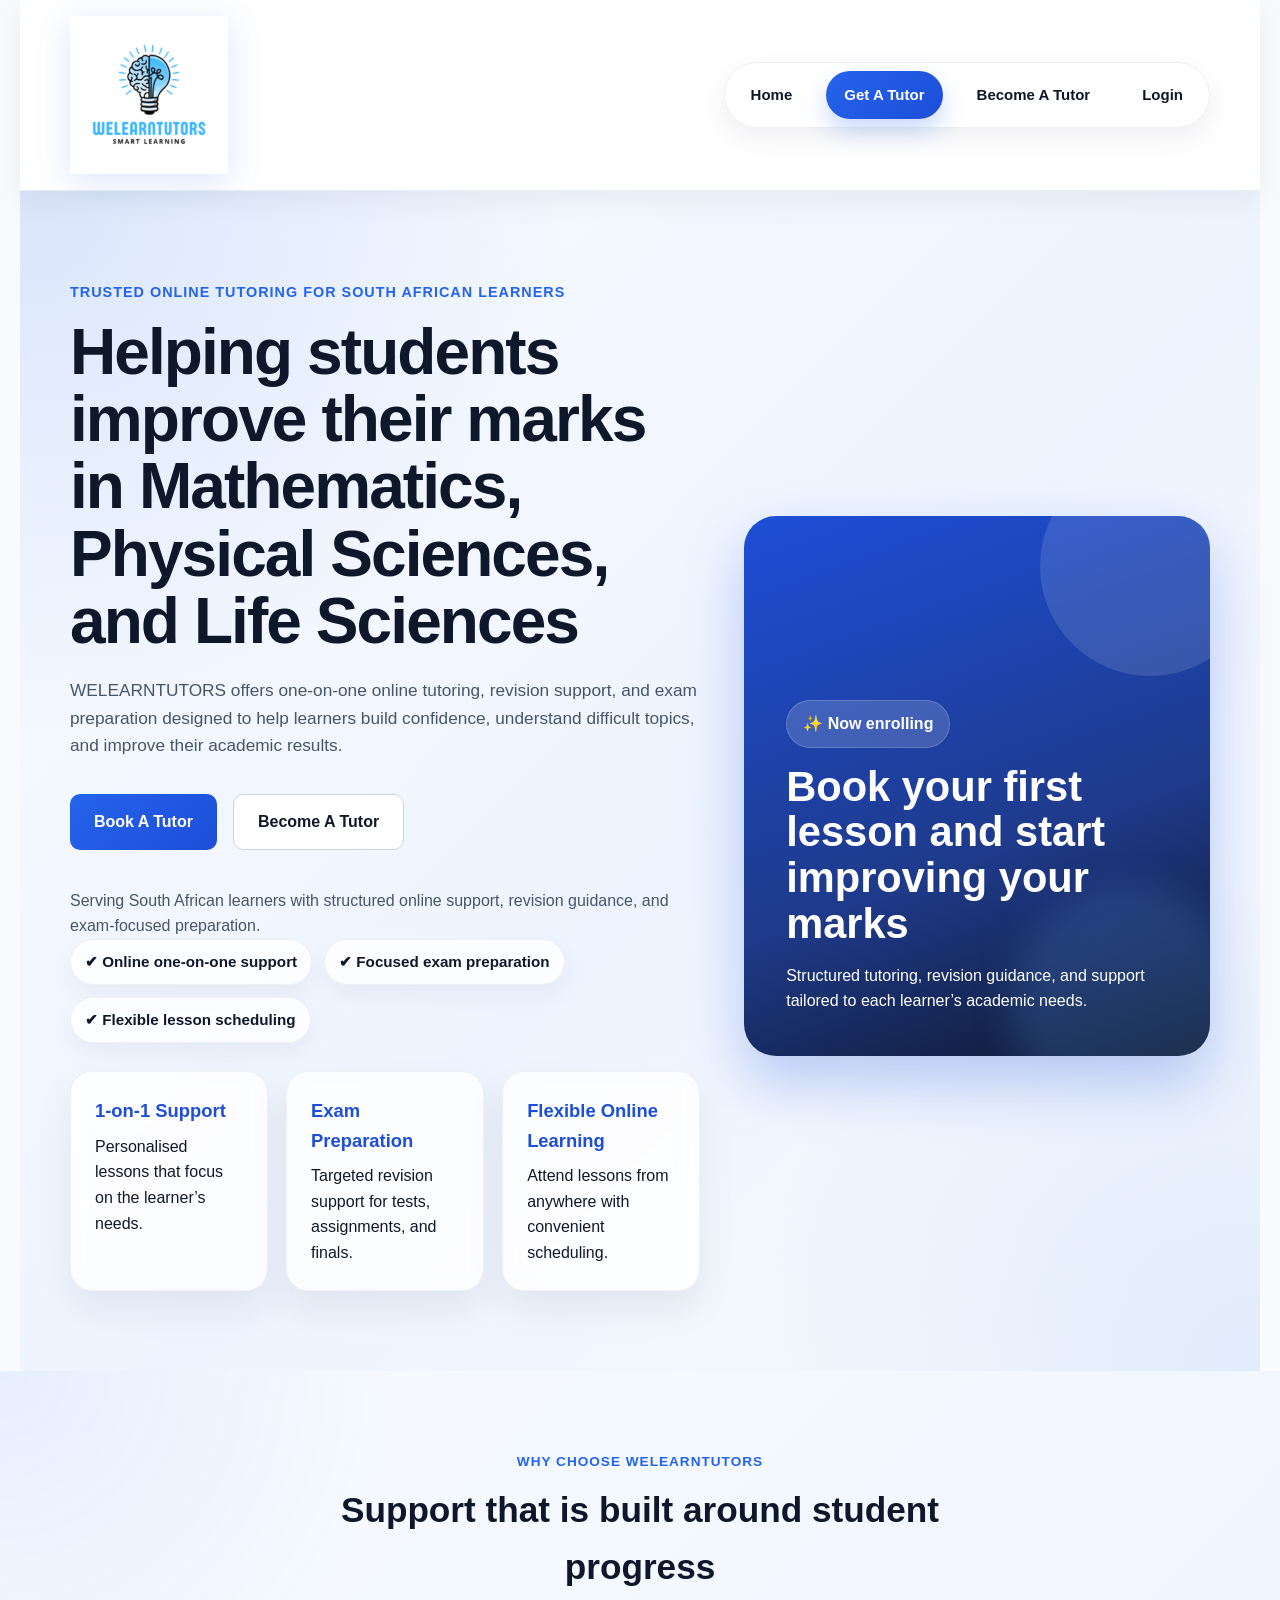
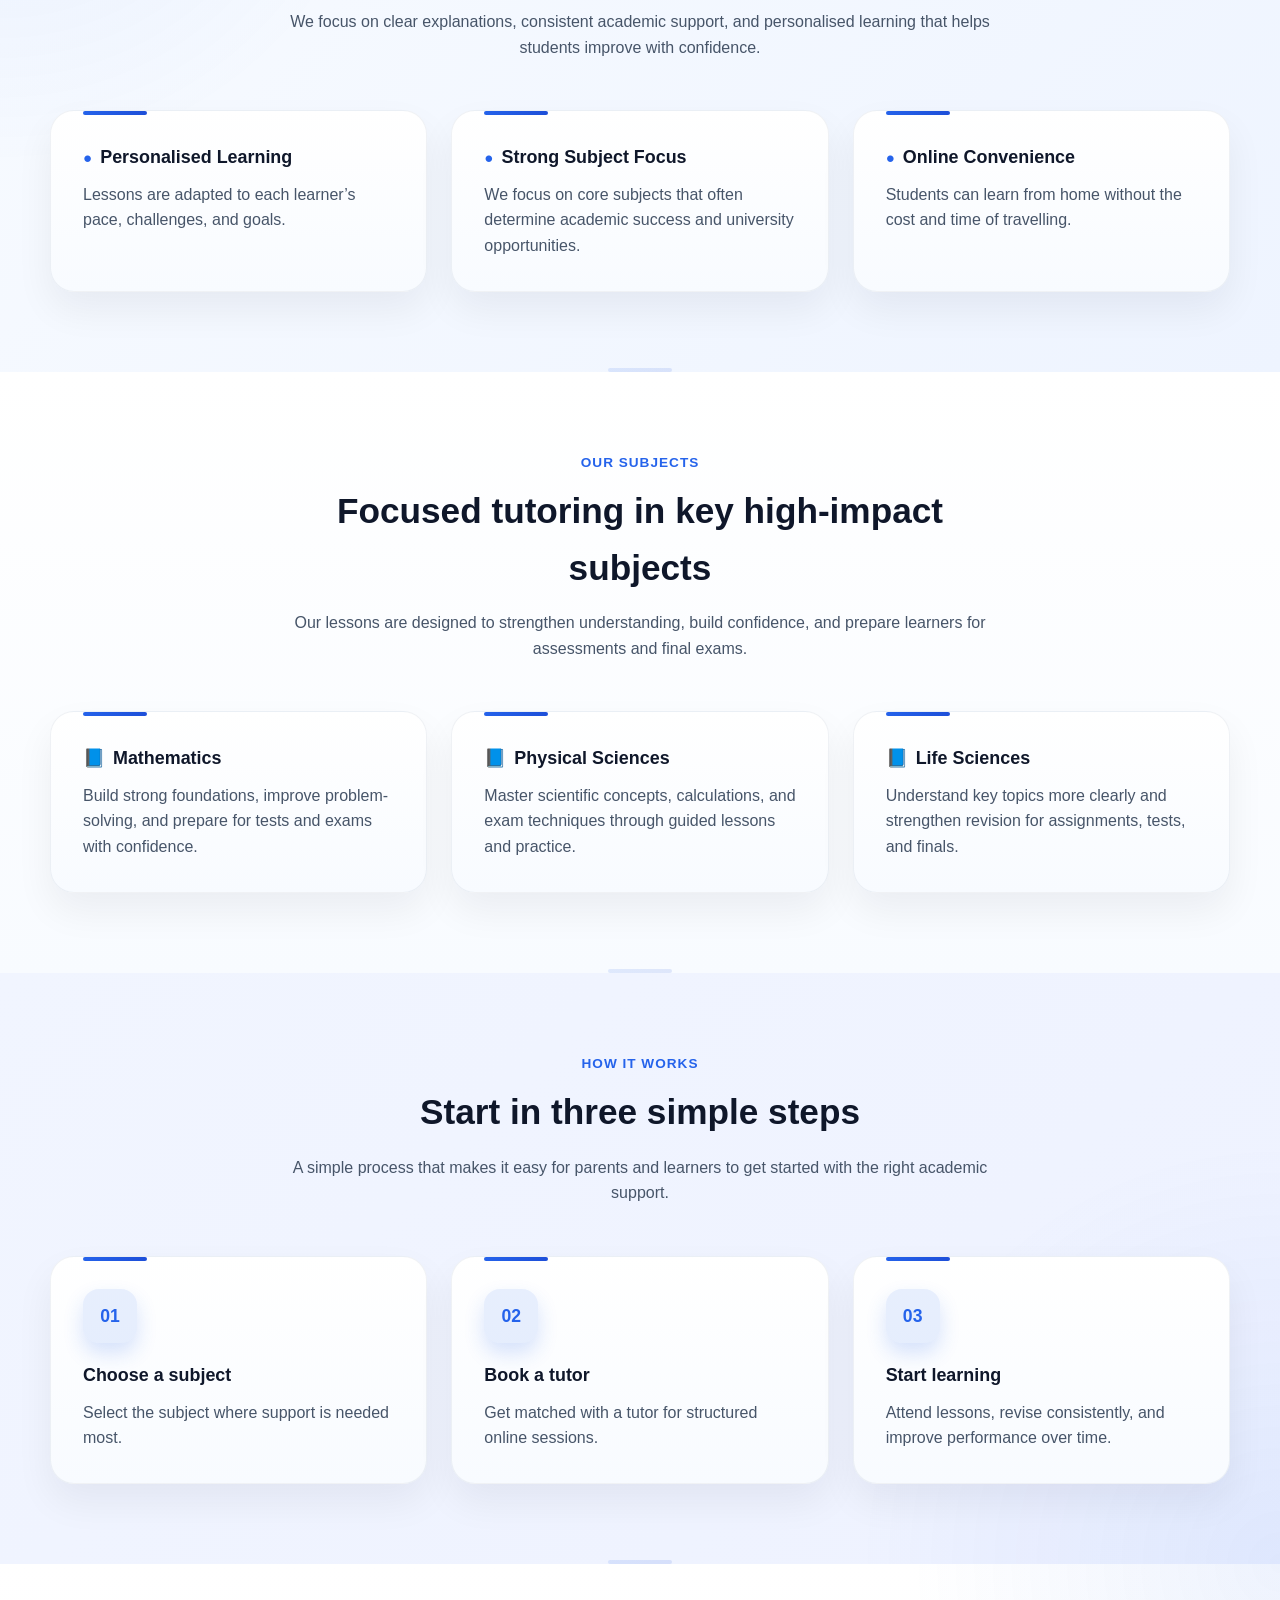
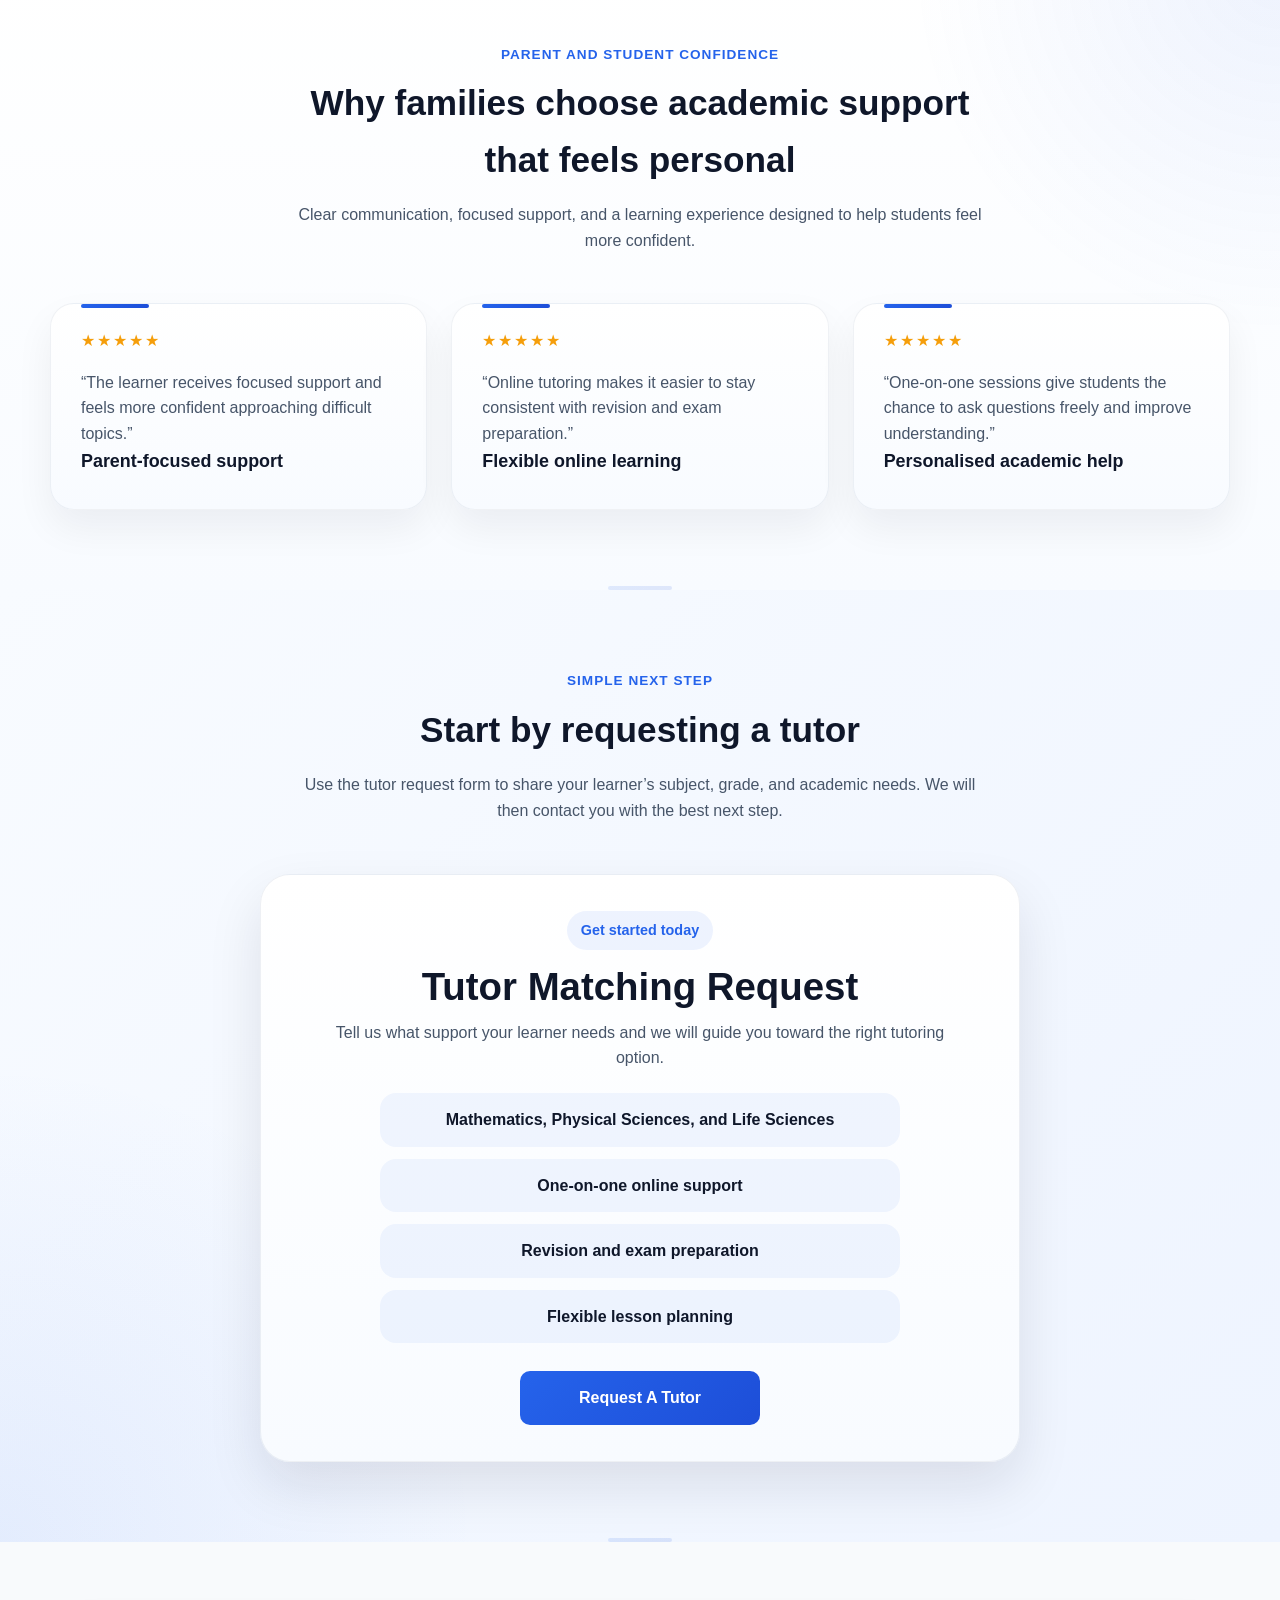
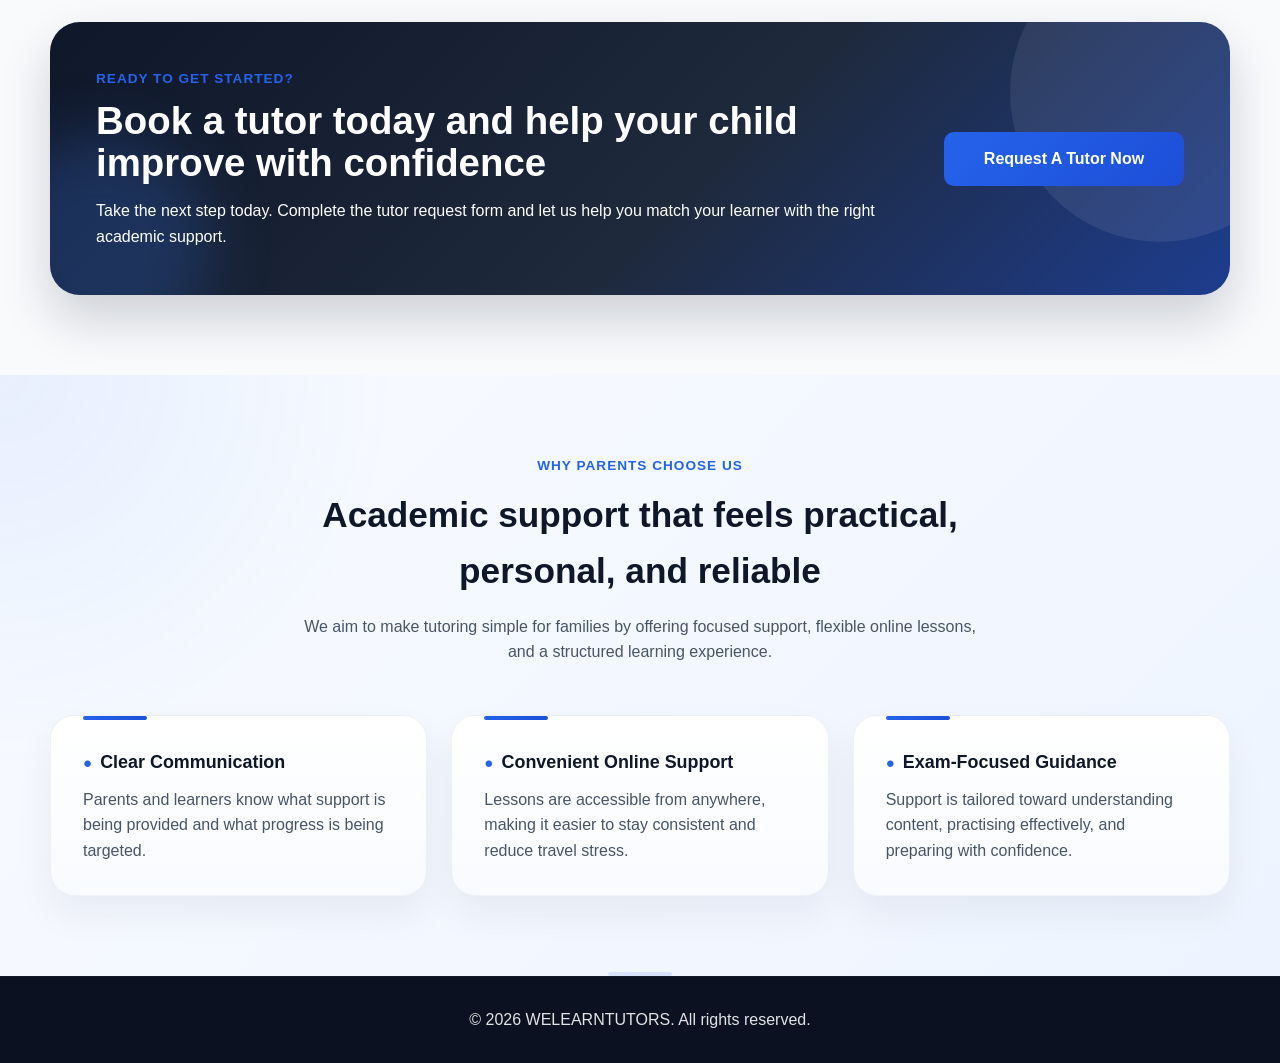
==== index.html @ d0ccff7e "Add files via upload" ====
<!DOCTYPE html>
<html lang="en">
<head>
    <meta charset="UTF-8">
    <meta name="viewport" content="width=device-width, initial-scale=1.0">
    <meta name="description" content="WELEARNTUTORS offers trusted online tutoring in Mathematics, Physical Sciences, and Life Sciences for South African learners.">
    <title>WELEARNTUTORS</title>
    <link rel="stylesheet" href="/css/main.css">
</head>
<body>

    <!--=================== Header Section ====================-->

    <header>
        <nav class="nav premium-nav" aria-label="Main navigation">
            <a href="index.html" class="logo">
                <img src="/images/Untitled design.png" alt="WELEARNTUTORS logo">
            </a>

            <button class="hamburger" id="hamburger" aria-label="Open menu">
                <span class="bar"></span>
                <span class="bar"></span>
                <span class="bar"></span>
            </button>

            <ul class="nav-items premium-menu" id="nav-items">
                <li class="nav-item">
                    <a href="index.html">Home</a>
                </li>
                <li class="nav-item">
                    <a href="get-tutor.html" class="navbar-button">Get A Tutor</a>
                </li>
                <li class="nav-item">
                    <a href="become-tutor.html">Become A Tutor</a>
                </li>
                <li class="nav-item">
                    <a href="login.html">Login</a>
                </li>
            </ul>
        </nav>
    </header>

    <main>
        <!--=================== Hero Section ====================-->
        <section class="hero">
            <div class="hero-content">
                <p class="hero-tag">Trusted online tutoring for South African learners</p>
                <h1>Helping students improve their marks in Mathematics, Physical Sciences, and Life Sciences</h1>
                <p class="hero-text">
                    WELEARNTUTORS offers one-on-one online tutoring, revision support, and exam preparation designed
                    to help learners build confidence, understand difficult topics, and improve their academic results.
                </p>

                <div class="hero-buttons">
                    <a href="get-tutor.html" class="btn btn-primary">Book A Tutor</a>
                    <a href="become-tutor.html" class="btn btn-secondary">Become A Tutor</a>
                </div>
                <p class="section-subtext">Serving South African learners with structured online support, revision guidance, and exam-focused preparation.</p>
                <div class="hero-trust-points">
                    <span>✔ Online one-on-one support</span>
                    <span>✔ Focused exam preparation</span>
                    <span>✔ Flexible lesson scheduling</span>
                </div>

                <div class="hero-stats">
                    <div class="stat-card">
                        <h3>1-on-1 Support</h3>
                        <p>Personalised lessons that focus on the learner’s needs.</p>
                    </div>
                    <div class="stat-card">
                        <h3>Exam Preparation</h3>
                        <p>Targeted revision support for tests, assignments, and finals.</p>
                    </div>
                    <div class="stat-card">
                        <h3>Flexible Online Learning</h3>
                        <p>Attend lessons from anywhere with convenient scheduling.</p>
                    </div>
                </div>
            </div>

            <div class="hero-image-card modern-glow-card">
                <div class="hero-image-content">
                    <p class="hero-image-label">✨ Now enrolling</p>
                    <h2>Book your first lesson and start improving your marks</h2>
                    <p>
                        Structured tutoring, revision guidance, and support tailored to each learner’s academic needs.
                    </p>
                </div>
            </div>
        </section>

        <!--=================== Why Choose Us ====================-->
        <section class="section why-us">
            <div class="section-heading">
                <p class="section-tag">Why choose WELEARNTUTORS</p>
                <h2>Support that is built around student progress</h2>
                <p class="section-subtext">We focus on clear explanations, consistent academic support, and personalised learning that helps students improve with confidence.</p>
            </div>

            <div class="feature-grid">
                <article class="feature-card">
                    <h3>Personalised Learning</h3>
                    <p>Lessons are adapted to each learner’s pace, challenges, and goals.</p>
                </article>
                <article class="feature-card">
                    <h3>Strong Subject Focus</h3>
                    <p>We focus on core subjects that often determine academic success and university opportunities.</p>
                </article>
                <article class="feature-card">
                    <h3>Online Convenience</h3>
                    <p>Students can learn from home without the cost and time of travelling.</p>
                </article>
            </div>
        </section>

        <!--=================== Subjects ====================-->
        <section class="section subjects">
            <div class="section-heading">
                <p class="section-tag">Our subjects</p>
                <h2>Focused tutoring in key high-impact subjects</h2>
                <p class="section-subtext">Our lessons are designed to strengthen understanding, build confidence, and prepare learners for assessments and final exams.</p>
            </div>

            <div class="subject-grid">
                <article class="subject-card">
                    <h3>Mathematics</h3>
                    <p>Build strong foundations, improve problem-solving, and prepare for tests and exams with confidence.</p>
                </article>
                <article class="subject-card">
                    <h3>Physical Sciences</h3>
                    <p>Master scientific concepts, calculations, and exam techniques through guided lessons and practice.</p>
                </article>
                <article class="subject-card">
                    <h3>Life Sciences</h3>
                    <p>Understand key topics more clearly and strengthen revision for assignments, tests, and finals.</p>
                </article>
            </div>
        </section>

        <!--=================== How It Works ====================-->
        <section class="section process">
            <div class="section-heading">
                <p class="section-tag">How it works</p>
                <h2>Start in three simple steps</h2>
                <p class="section-subtext">A simple process that makes it easy for parents and learners to get started with the right academic support.</p>
            </div>

            <div class="process-grid">
                <article class="process-card">
                    <span>01</span>
                    <h3>Choose a subject</h3>
                    <p>Select the subject where support is needed most.</p>
                </article>
                <article class="process-card">
                    <span>02</span>
                    <h3>Book a tutor</h3>
                    <p>Get matched with a tutor for structured online sessions.</p>
                </article>
                <article class="process-card">
                    <span>03</span>
                    <h3>Start learning</h3>
                    <p>Attend lessons, revise consistently, and improve performance over time.</p>
                </article>
            </div>
        </section>

        <!--=================== Testimonials Section ====================-->
        <section class="section testimonials">
            <div class="section-heading">
                <p class="section-tag">Parent and student confidence</p>
                <h2>Why families choose academic support that feels personal</h2>
                <p class="section-subtext">Clear communication, focused support, and a learning experience designed to help students feel more confident.</p>
            </div>

            <div class="testimonial-grid">
                <article class="testimonial-card">
                    <div class="testimonial-stars">★★★★★</div>
                    <p>“The learner receives focused support and feels more confident approaching difficult topics.”</p>
                    <h3>Parent-focused support</h3>
                </article>

                <article class="testimonial-card">
                    <div class="testimonial-stars">★★★★★</div>
                    <p>“Online tutoring makes it easier to stay consistent with revision and exam preparation.”</p>
                    <h3>Flexible online learning</h3>
                </article>

                <article class="testimonial-card">
                    <div class="testimonial-stars">★★★★★</div>
                    <p>“One-on-one sessions give students the chance to ask questions freely and improve understanding.”</p>
                    <h3>Personalised academic help</h3>
                </article>
            </div>
        </section>

        <!--=================== Pricing Section ====================-->
        <section class="section pricing">
            <div class="section-heading">
                <p class="section-tag">Simple next step</p>
                <h2>Start by requesting a tutor</h2>
                <p class="section-subtext">Use the tutor request form to share your learner’s subject, grade, and academic needs. We will then contact you with the best next step.</p>
            </div>

            <div class="pricing-card single-pricing-card">
                <p class="pricing-badge">Get started today</p>
                <h3>Tutor Matching Request</h3>
                <p class="pricing-copy">Tell us what support your learner needs and we will guide you toward the right tutoring option.</p>

                <ul class="pricing-features">
                    <li>Mathematics, Physical Sciences, and Life Sciences</li>
                    <li>One-on-one online support</li>
                    <li>Revision and exam preparation</li>
                    <li>Flexible lesson planning</li>
                </ul>

                <a href="get-tutor.html" class="btn btn-primary pricing-btn">Request A Tutor</a>
            </div>
        </section>

        <!--=================== CTA Section ====================-->
        <section class="section cta-section">
            <div class="cta-box">
                <div>
                    <p class="section-tag">Ready to get started?</p>
                    <h2>Book a tutor today and help your child improve with confidence</h2>
                    <p>
                        Take the next step today. Complete the tutor request form and let us help you match your learner with the right academic support.
                    </p>
                </div>
                <a href="get-tutor.html" class="btn btn-primary cta-main-btn">Request A Tutor Now</a>
            </div>
        </section>
        <section class="section why-us">
            <div class="section-heading">
                <p class="section-tag">Why parents choose us</p>
                <h2>Academic support that feels practical, personal, and reliable</h2>
                <p class="section-subtext">We aim to make tutoring simple for families by offering focused support, flexible online lessons, and a structured learning experience.</p>
            </div>

            <div class="feature-grid">
                <article class="feature-card">
                    <h3>Clear Communication</h3>
                    <p>Parents and learners know what support is being provided and what progress is being targeted.</p>
                </article>
                <article class="feature-card">
                    <h3>Convenient Online Support</h3>
                    <p>Lessons are accessible from anywhere, making it easier to stay consistent and reduce travel stress.</p>
                </article>
                <article class="feature-card">
                    <h3>Exam-Focused Guidance</h3>
                    <p>Support is tailored toward understanding content, practising effectively, and preparing with confidence.</p>
                </article>
            </div>
        </section>
    </main>

    <footer class="footer">
        <p>&copy; 2026 WELEARNTUTORS. All rights reserved.</p>
    </footer>

    <script src="/js/script.js"></script>
</body>
</html>
---- css/main.css ----
/* ================= RESET ================= */
* {
    margin: 0;
    padding: 0;
    box-sizing: border-box;
}

:root {
    --color-primary: #2563eb;
    --color-primary-dark: #1d4ed8;
    --color-primary-deep: #1e40af;
    --color-text: #0f172a;
    --color-text-muted: #475569;
    --color-surface: rgba(255, 255, 255, 0.82);
    --color-surface-solid: #ffffff;
    --color-border: rgba(148, 163, 184, 0.16);
    --color-shadow: rgba(15, 23, 42, 0.08);
    --color-footer: #0b1120;
    --radius-sm: 14px;
    --radius-md: 22px;
    --radius-lg: 24px;
    --radius-xl: 32px;
    --transition: all 0.3s ease;
    --container-width: 1240px;
}

html {
    scroll-behavior: smooth;
}

body {
    font-family: Arial, sans-serif;
    background-color: #f8fafc;
    color: #111827;
    line-height: 1.6;
    overflow-x: hidden;
}

img {
    max-width: 100%;
    display: block;
}

main {
    width: 100%;
}

a {
    text-decoration: none;
    color: inherit;
}

li {
    list-style: none;
}

/* ================= NAVBAR ================= */
.premium-nav {
    position: sticky;
    top: 0;
    z-index: 1000;
    background: rgba(255, 255, 255, 0.78);
    backdrop-filter: blur(16px);
    -webkit-backdrop-filter: blur(16px);
    border-bottom: 1px solid rgba(148, 163, 184, 0.18);
    box-shadow: 0 10px 30px rgba(15, 23, 42, 0.06);
}

.nav {
    position: relative;
    width: 100%;
    max-width: var(--container-width);
    min-height: 84px;
    margin: 0 auto;
    padding: 16px 50px;
    display: flex;
    align-items: center;
    justify-content: space-between;
    gap: 24px;
}

.logo img {
    width: 158px;
    height: auto;
    filter: drop-shadow(0 8px 16px rgba(37, 99, 235, 0.15));
}

.nav-items {
    display: flex;
    align-items: center;
    gap: 16px;
    padding: 8px;
    border-radius: 999px;
    background: rgba(255, 255, 255, 0.72);
    border: 1px solid var(--color-border);
    box-shadow: 0 10px 25px rgba(15, 23, 42, 0.06);
}

.nav-item {
    width: auto;
}

.nav-item a {
    position: relative;
    display: inline-flex;
    align-items: center;
    justify-content: center;
    padding: 12px 18px;
    border-radius: 999px;
    font-size: 15px;
    font-weight: 600;
    color: var(--color-text);
    transition: var(--transition);
}

.nav-item a:hover {
    color: var(--color-primary-dark);
    background: rgba(37, 99, 235, 0.08);
}

.nav-item a::after {
    content: "";
    position: absolute;
    left: 18px;
    right: 18px;
    bottom: 8px;
    height: 2px;
    transform: scaleX(0);
    transform-origin: center;
    background: linear-gradient(135deg, var(--color-primary), var(--color-primary-dark));
    transition: transform 0.3s ease;
}

.nav-item a:hover::after {
    transform: scaleX(1);
}

.navbar-button {
    display: inline-flex;
    align-items: center;
    justify-content: center;
    padding: 12px 22px;
    border-radius: 999px;
    background: linear-gradient(135deg, var(--color-primary), var(--color-primary-dark));
    color: #ffffff !important;
    font-weight: 700;
    box-shadow: 0 12px 24px rgba(37, 99, 235, 0.24);
    transition: var(--transition);
}

.navbar-button:hover {
    transform: translateY(-2px);
    background: linear-gradient(135deg, var(--color-primary-dark), var(--color-primary-deep));
    box-shadow: 0 16px 28px rgba(37, 99, 235, 0.28);
}

.hamburger {
    display: none;
    width: 40px;
    height: 40px;
    border: none;
    background: transparent;
    cursor: pointer;
    flex-direction: column;
    align-items: center;
    justify-content: center;
    gap: 6px;
}

.bar {
    display: block;
    width: 28px;
    height: 3px;
    margin: 2px 0;
    background-color: #111;
    border-radius: 4px;
    transition: var(--transition);
}

.hamburger.active .bar:nth-child(1) {
    transform: rotate(45deg) translate(5px, 5px);
}

.hamburger.active .bar:nth-child(2) {
    opacity: 0;
}

.hamburger.active .bar:nth-child(3) {
    transform: rotate(-45deg) translate(6px, -6px);
}

/* ================= GLOBAL SECTIONS ================= */
.section {
    position: relative;
    padding: 80px 50px;
}

.section::after {
    content: "";
    position: absolute;
    left: 50%;
    bottom: 0;
    transform: translateX(-50%);
    width: 64px;
    height: 4px;
    border-radius: 999px;
    background: linear-gradient(135deg, var(--color-primary), var(--color-primary-dark));
    opacity: 0.12;
}

.cta-section::after {
    display: none;
}

.why-us {
    background:
        radial-gradient(circle at top left, rgba(37, 99, 235, 0.08), transparent 28%),
        linear-gradient(135deg, #f8fbff, #eef4ff);
}

.subjects {
    background: linear-gradient(180deg, #ffffff, #f8fbff);
}

.process {
    background:
        radial-gradient(circle at bottom right, rgba(37, 99, 235, 0.08), transparent 30%),
        linear-gradient(135deg, #f1f5ff, #eef2ff);
}

.cta-section {
    background: transparent;
}

.section-heading {
    max-width: 700px;
    margin: 0 auto 50px;
    text-align: center;
}

.section-heading h2 {
    margin-top: 10px;
    font-size: 2.2rem;
    color: var(--color-text);
}

.section-tag,
.hero-tag {
    color: var(--color-primary);
    font-weight: 700;
    text-transform: uppercase;
    letter-spacing: 1px;
    font-size: 0.85rem;
}

.section-subtext {
    max-width: 760px;
    margin: 14px auto 0;
    color: var(--color-text-muted);
}

/* ================= BUTTONS ================= */
.btn {
    display: inline-flex;
    align-items: center;
    justify-content: center;
    padding: 14px 24px;
    border-radius: 10px;
    font-weight: 600;
    transition: var(--transition);
}

.btn-primary {
    background: linear-gradient(135deg, var(--color-primary), var(--color-primary-dark));
    color: #ffffff;
}

.btn-primary:hover {
    transform: translateY(-2px);
    box-shadow: 0 8px 20px rgba(37, 99, 235, 0.25);
}

.btn-secondary {
    border: 1px solid #cbd5e1;
    background-color: #ffffff;
    color: #111827;
}

.btn-secondary:hover {
    background-color: #eff6ff;
}

/* ================= HERO ================= */
.hero {
    max-width: var(--container-width);
    min-height: calc(100vh - 90px);
    margin: 0 auto;
    padding: 90px 50px 80px;
    display: grid;
    grid-template-columns: 1.15fr 0.85fr;
    align-items: center;
    gap: 44px;
    background:
        radial-gradient(circle at top left, rgba(37, 99, 235, 0.14), transparent 32%),
        radial-gradient(circle at bottom right, rgba(59, 130, 246, 0.12), transparent 30%),
        linear-gradient(135deg, #f8fbff, #eef4ff 55%, #f8fafc 100%);
}

.hero-tag {
    margin-bottom: 15px;
    font-size: 0.9rem;
}

.hero-content h1 {
    max-width: 760px;
    margin-bottom: 22px;
    font-size: clamp(2.8rem, 5vw, 4.5rem);
    line-height: 1.05;
    letter-spacing: -0.03em;
    color: var(--color-text);
}

.hero-text {
    max-width: 640px;
    margin-bottom: 34px;
    font-size: 1.08rem;
    color: var(--color-text-muted);
}

.hero-buttons {
    display: flex;
    flex-wrap: wrap;
    gap: 16px;
    margin-bottom: 38px;
}

.hero-trust-points {
    display: flex;
    flex-wrap: wrap;
    gap: 12px;
    margin: 0 0 28px;
}

.hero-trust-points span {
    display: inline-flex;
    align-items: center;
    gap: 8px;
    padding: 10px 14px;
    border-radius: 999px;
    background: rgba(255, 255, 255, 0.82);
    border: 1px solid rgba(148, 163, 184, 0.14);
    box-shadow: 0 10px 24px rgba(15, 23, 42, 0.05);
    color: var(--color-text);
    font-weight: 600;
    font-size: 0.95rem;
}

.hero-stats {
    display: grid;
    grid-template-columns: repeat(3, 1fr);
    gap: 18px;
    max-width: 760px;
}

.stat-card {
    padding: 24px;
    border-radius: var(--radius-md);
    background: var(--color-surface);
    border: 1px solid rgba(148, 163, 184, 0.14);
    box-shadow: 0 18px 38px rgba(15, 23, 42, 0.07);
    backdrop-filter: blur(10px);
    -webkit-backdrop-filter: blur(10px);
}

.stat-card h3 {
    margin-bottom: 8px;
    font-size: 1.15rem;
    color: var(--color-primary-dark);
}

.hero-image-card {
    position: relative;
    overflow: hidden;
    min-height: 540px;
    padding: 42px;
    display: flex;
    align-items: flex-end;
    border-radius: var(--radius-xl);
    background: linear-gradient(160deg, var(--color-primary-dark), #1e3a8a 60%, #0f172a 100%);
    box-shadow: 0 26px 60px rgba(29, 78, 216, 0.28);
}

.hero-image-card::before {
    content: "";
    position: absolute;
    top: -60px;
    right: -50px;
    width: 220px;
    height: 220px;
    border-radius: 50%;
    background: rgba(255, 255, 255, 0.12);
}

.modern-glow-card::after {
    content: "";
    position: absolute;
    inset: auto -40px -70px auto;
    width: 240px;
    height: 240px;
    border-radius: 50%;
    background: rgba(96, 165, 250, 0.18);
    filter: blur(18px);
}

.hero-image-content {
    position: relative;
    z-index: 1;
    color: #ffffff;
}

.hero-image-label {
    display: inline-flex;
    align-items: center;
    gap: 8px;
    margin-bottom: 16px;
    padding: 10px 16px;
    border-radius: 999px;
    background-color: rgba(255, 255, 255, 0.16);
    border: 1px solid rgba(255, 255, 255, 0.18);
    font-weight: 600;
    backdrop-filter: blur(8px);
    -webkit-backdrop-filter: blur(8px);
}

.hero-image-content h2 {
    max-width: 420px;
    margin-bottom: 16px;
    font-size: clamp(2rem, 4vw, 2.6rem);
    line-height: 1.1;
}

/* ================= CARD GRIDS ================= */
.feature-grid,
.subject-grid,
.process-grid,
.testimonial-grid {
    max-width: var(--container-width);
    margin: 0 auto;
    display: grid;
    gap: 24px;
}

.feature-grid,
.subject-grid,
.process-grid {
    grid-template-columns: repeat(3, 1fr);
}

.testimonial-grid {
    grid-template-columns: repeat(3, 1fr);
}

.feature-card,
.subject-card,
.process-card,
.testimonial-card,
.request-benefit-card,
.application-benefit-card,
.login-benefit-card,
.register-benefit-card {
    position: relative;
    overflow: hidden;
    padding: 24px 30px;
    border-radius: var(--radius-lg);
    background: linear-gradient(180deg, #ffffff, #f8fbff);
    border: 1px solid rgba(148, 163, 184, 0.14);
    box-shadow: 0 18px 38px rgba(15, 23, 42, 0.06);
}

.feature-card,
.subject-card,
.process-card {
    padding: 32px;
    transition: transform 0.3s ease, box-shadow 0.3s ease, border-color 0.3s ease;
    isolation: isolate;
}

.feature-card::before,
.subject-card::before,
.process-card::before {
    content: "";
    position: absolute;
    inset: 0;
    border-radius: inherit;
    background: linear-gradient(135deg, rgba(37, 99, 235, 0.08), transparent 55%);
    opacity: 0;
    transition: opacity 0.3s ease;
    z-index: -1;
}

.feature-card::after,
.subject-card::after,
.process-card::after,
.testimonial-card::before,
.request-benefit-card::before,
.application-benefit-card::before,
.login-benefit-card::before,
.register-benefit-card::before {
    content: "";
    position: absolute;
    top: 0;
    left: 24px;
    width: 58px;
    height: 4px;
    border-radius: 999px;
    background: linear-gradient(135deg, var(--color-primary), var(--color-primary-dark));
}

.feature-card::after,
.subject-card::after,
.process-card::after {
    left: 32px;
    width: 64px;
}

.feature-card:hover,
.subject-card:hover,
.process-card:hover {
    transform: translateY(-8px);
    border-color: rgba(37, 99, 235, 0.18);
    box-shadow: 0 24px 46px rgba(15, 23, 42, 0.1);
}

.feature-card:hover::before,
.subject-card:hover::before,
.process-card:hover::before {
    opacity: 1;
}

.feature-card h3,
.subject-card h3,
.process-card h3,
.testimonial-card h3,
.request-benefit-card h3,
.application-benefit-card h3,
.login-benefit-card h3,
.register-benefit-card h3 {
    margin-bottom: 10px;
    color: var(--color-text);
    font-size: 1.12rem;
}

.feature-card h3::before {
    content: "●";
    color: var(--color-primary);
    margin-right: 8px;
    font-size: 0.95rem;
}

.subject-card h3::before {
    content: "📘";
    margin-right: 8px;
}

.process-card span {
    display: inline-flex;
    align-items: center;
    justify-content: center;
    width: 54px;
    height: 54px;
    margin-bottom: 18px;
    border-radius: 16px;
    background: rgba(37, 99, 235, 0.1);
    color: var(--color-primary);
    font-size: 1.1rem;
    font-weight: 800;
    box-shadow: 0 10px 20px rgba(37, 99, 235, 0.18);
}

.feature-card p,
.subject-card p,
.process-card p,
.testimonial-card p,
.request-benefit-card p,
.application-benefit-card p,
.login-benefit-card p,
.register-benefit-card p {
    color: var(--color-text-muted);
}

/* ================= CTA ================= */
.cta-box {
    position: relative;
    overflow: hidden;
    max-width: var(--container-width);
    margin: 0 auto;
    padding: 46px;
    display: flex;
    justify-content: space-between;
    align-items: center;
    gap: 24px;
    border-radius: 30px;
    background: linear-gradient(135deg, #0f172a, #1e293b 55%, #1d4ed8 140%);
    color: #ffffff;
    box-shadow: 0 24px 50px rgba(15, 23, 42, 0.18);
    isolation: isolate;
}

.cta-box::before {
    content: "";
    position: absolute;
    width: 300px;
    height: 300px;
    top: -80px;
    right: -80px;
    border-radius: 50%;
    background: rgba(255, 255, 255, 0.08);
    z-index: -1;
}

.cta-box::after {
    content: "";
    position: absolute;
    width: 220px;
    height: 220px;
    bottom: -60px;
    left: -60px;
    border-radius: 50%;
    background: rgba(59, 130, 246, 0.22);
    filter: blur(30px);
    z-index: -1;
}

.cta-box h2 {
    margin: 10px 0 14px;
    font-size: clamp(1.9rem, 3vw, 2.6rem);
    line-height: 1.1;
}

/* ================= FOOTER ================= */
.footer {
    padding: 30px 20px;
    text-align: center;
    background: var(--color-footer);
    color: rgba(255, 255, 255, 0.88);
    border-top: 1px solid rgba(255, 255, 255, 0.04);
}

/* ================= PAGE HERO ================= */
.page-hero {
    max-width: var(--container-width);
    margin: 0 auto;
    padding: 90px 50px 40px;
}

.tutor-page-hero,
.become-tutor-page-hero,
.login-page-hero,
.register-page-hero {
    background:
        radial-gradient(circle at top left, rgba(37, 99, 235, 0.14), transparent 28%),
        linear-gradient(135deg, #f8fbff, #eef4ff 55%, #f8fafc 100%);
}

.page-hero-content {
    max-width: 760px;
}

.page-hero-content h1 {
    margin-bottom: 18px;
    font-size: clamp(2.5rem, 5vw, 4rem);
    line-height: 1.05;
    color: var(--color-text);
}

.page-hero-content p:last-child {
    font-size: 1.06rem;
    color: var(--color-text-muted);
}

/* ================= TWO-COLUMN PAGE SECTIONS ================= */
.tutor-request-section,
.tutor-application-section,
.login-section,
.register-section {
    background:
        radial-gradient(circle at bottom right, rgba(37, 99, 235, 0.08), transparent 30%),
        linear-gradient(180deg, #ffffff, #f8fbff);
}

.tutor-request-wrapper,
.tutor-application-wrapper,
.login-wrapper,
.register-wrapper {
    max-width: var(--container-width);
    margin: 0 auto;
    display: grid;
    grid-template-columns: 0.95fr 1.05fr;
    gap: 32px;
    align-items: start;
}

.tutor-request-info h2,
.tutor-form-card h2,
.tutor-application-info h2,
.tutor-application-form-card h2,
.login-info-card h2,
.login-form-card h2,
.register-info-card h2,
.register-form-card h2 {
    margin: 10px 0 16px;
    font-size: clamp(1.9rem, 3vw, 2.6rem);
    line-height: 1.1;
    color: var(--color-text);
}

.tutor-request-info > p:last-of-type,
.tutor-application-info > p:last-of-type,
.login-info-card > p:last-of-type,
.register-info-card > p:last-of-type {
    max-width: 560px;
    margin-bottom: 24px;
    color: var(--color-text-muted);
}

.request-benefits,
.application-benefits,
.login-benefits,
.register-benefits {
    display: grid;
    gap: 18px;
}

/* ================= FORM CARDS ================= */
.tutor-form-card,
.tutor-application-form-card,
.login-form-card,
.register-form-card,
.pricing-card {
    position: relative;
    overflow: hidden;
    border: 1px solid rgba(148, 163, 184, 0.16);
    box-shadow: 0 24px 54px rgba(15, 23, 42, 0.1);
    backdrop-filter: blur(12px);
    -webkit-backdrop-filter: blur(12px);
}

.tutor-form-card,
.tutor-application-form-card,
.login-form-card,
.register-form-card {
    padding: 34px;
    border-radius: 30px;
    background: rgba(255, 255, 255, 0.92);
}

.tutor-form-card::before,
.tutor-application-form-card::before,
.login-form-card::before,
.register-form-card::before {
    content: "";
    position: absolute;
    width: 220px;
    height: 220px;
    top: -90px;
    right: -80px;
    border-radius: 50%;
    background: rgba(37, 99, 235, 0.08);
}

.tutor-request-form,
.tutor-application-form,
.login-form,
.register-form {
    position: relative;
    z-index: 1;
}

.form-label {
    display: inline-flex;
    align-items: center;
    gap: 8px;
    padding: 8px 14px;
    border-radius: 999px;
    background: rgba(37, 99, 235, 0.08);
    color: var(--color-primary);
    font-weight: 700;
    font-size: 0.88rem;
}

.form-grid {
    display: grid;
    grid-template-columns: repeat(2, 1fr);
    gap: 18px;
}

.form-group {
    display: flex;
    flex-direction: column;
    gap: 8px;
    margin-bottom: 18px;
}

.form-group label {
    font-weight: 600;
    color: var(--color-text);
}

.form-group input,
.form-group select,
.form-group textarea {
    width: 100%;
    padding: 14px 16px;
    border: 1px solid rgba(148, 163, 184, 0.22);
    border-radius: 16px;
    background: #ffffff;
    color: var(--color-text);
    font: inherit;
    outline: none;
    transition: border-color 0.3s ease, box-shadow 0.3s ease;
}

.form-group input:focus,
.form-group select:focus,
.form-group textarea:focus {
    border-color: rgba(37, 99, 235, 0.45);
    box-shadow: 0 0 0 4px rgba(37, 99, 235, 0.08);
}

.form-group textarea {
    resize: vertical;
    min-height: 140px;
}

.full-width {
    grid-column: 1 / -1;
}

.submit-btn {
    width: 100%;
    margin-top: 8px;
    padding: 16px 22px;
    border: none;
    cursor: pointer;
}

.form-note,
.login-form .form-note,
.upload-note {
    margin-top: 14px;
    font-size: 0.92rem;
    color: var(--color-text-muted);
}

.file-upload-group input[type="file"] {
    padding: 14px 16px;
    border: 1px dashed rgba(37, 99, 235, 0.32);
    background: rgba(37, 99, 235, 0.03);
    border-radius: 16px;
}

.file-upload-group input[type="url"] {
    width: 100%;
}

/* ================= LOGIN PAGE ================= */
.login-form-options {
    display: flex;
    justify-content: space-between;
    align-items: center;
    gap: 16px;
    margin-bottom: 20px;
}

.remember-me {
    display: inline-flex;
    align-items: center;
    gap: 8px;
    color: var(--color-text-muted);
    font-size: 0.95rem;
}

.forgot-password {
    color: var(--color-primary);
    font-weight: 600;
    font-size: 0.95rem;
}

.forgot-password:hover,
.register-login-link:hover {
    color: var(--color-primary-dark);
}

.login-status {
    display: none;
    margin-bottom: 18px;
    padding: 12px 14px;
    border-radius: 14px;
    font-size: 0.95rem;
    font-weight: 600;
}

.login-status.success {
    display: block;
    background: rgba(34, 197, 94, 0.12);
    color: #166534;
    border: 1px solid rgba(34, 197, 94, 0.18);
}

.login-status.error {
    display: block;
    background: rgba(239, 68, 68, 0.12);
    color: #991b1b;
    border: 1px solid rgba(239, 68, 68, 0.18);
}

/* ================= REGISTER PAGE ================= */
.register-login-link {
    color: var(--color-primary);
    font-weight: 600;
}

/* ================= TESTIMONIALS & PRICING ================= */
.testimonials {
    background:
        radial-gradient(circle at top right, rgba(37, 99, 235, 0.08), transparent 26%),
        linear-gradient(180deg, #ffffff, #f8fbff);
}

.pricing {
    background:
        radial-gradient(circle at bottom left, rgba(37, 99, 235, 0.08), transparent 30%),
        linear-gradient(135deg, #f8fbff, #eef4ff);
}

.testimonial-card::before {
    left: 30px;
    width: 68px;
}

.testimonial-stars {
    color: #f59e0b;
    letter-spacing: 2px;
    margin-bottom: 16px;
    font-size: 1rem;
}

.pricing-card {
    max-width: 760px;
    margin: 0 auto;
    padding: 36px;
    border-radius: 30px;
    background: linear-gradient(180deg, #ffffff, #f8fbff);
    text-align: center;
}

.pricing-badge {
    display: inline-flex;
    align-items: center;
    justify-content: center;
    padding: 8px 14px;
    margin-bottom: 16px;
    border-radius: 999px;
    background: rgba(37, 99, 235, 0.08);
    color: var(--color-primary);
    font-weight: 700;
    font-size: 0.9rem;
}

.pricing-card h3 {
    margin-bottom: 12px;
    font-size: clamp(1.8rem, 3vw, 2.4rem);
    line-height: 1.1;
    color: var(--color-text);
}

.pricing-copy {
    max-width: 620px;
    margin: 0 auto 22px;
    color: var(--color-text-muted);
}

.pricing-features {
    display: grid;
    gap: 12px;
    max-width: 520px;
    margin: 0 auto 28px;
    padding: 0;
}

.pricing-features li {
    padding: 14px 16px;
    border-radius: 16px;
    background: rgba(37, 99, 235, 0.06);
    color: var(--color-text);
    font-weight: 600;
}

.pricing-btn,
.cta-main-btn {
    min-width: 240px;
}

/* ================= RESPONSIVE ================= */
@media (max-width: 992px) {
    .hero,
    .tutor-request-wrapper,
    .tutor-application-wrapper,
    .login-wrapper,
    .register-wrapper {
        grid-template-columns: 1fr;
    }

    .hero-content h1 {
        font-size: 3rem;
    }

    .hero-stats,
    .feature-grid,
    .subject-grid,
    .process-grid {
        grid-template-columns: 1fr 1fr;
    }

    .testimonial-grid {
        grid-template-columns: 1fr;
    }

    .hero-image-card {
        min-height: 420px;
    }
}

@media (max-width: 768px) {
    .nav,
    .section,
    .hero,
    .page-hero,
    .tutor-request-section {
        padding-left: 20px;
        padding-right: 20px;
    }

    .nav {
        min-height: 80px;
    }

    .logo img {
        width: 120px;
    }

    .hamburger {
        display: flex;
    }

    .nav-items {
        position: absolute;
        top: 84px;
        left: 20px;
        right: 20px;
        width: auto;
        display: none;
        flex-direction: column;
        align-items: stretch;
        gap: 10px;
        padding: 16px;
        border-radius: 24px;
        background: rgba(255, 255, 255, 0.96);
        border: 1px solid var(--color-border);
        box-shadow: 0 24px 50px rgba(15, 23, 42, 0.12);
        animation: slideDown 0.3s ease;
    }

    .nav-items.active {
        display: flex;
    }

    .nav-item {
        width: 100%;
    }

    .nav-item a {
        display: block;
        width: 100%;
        padding: 14px 16px;
        border-radius: var(--radius-sm);
        font-size: 15px;
    }

    .nav-item a::after {
        display: none;
    }

    .navbar-button {
        width: 100%;
        text-align: center;
        border-radius: var(--radius-sm);
    }

    .hero {
        gap: 28px;
        padding-top: 50px;
        padding-bottom: 50px;
    }

    .hero-content h1 {
        font-size: 2rem;
    }

    .hero-stats,
    .feature-grid,
    .subject-grid,
    .process-grid,
    .form-grid {
        grid-template-columns: 1fr;
    }

    .page-hero {
        padding-top: 56px;
        padding-bottom: 28px;
    }

    .cta-box {
        flex-direction: column;
        align-items: flex-start;
    }

    .hero-image-card {
        min-height: 320px;
    }

    .section-heading h2,
    .hero-image-content h2 {
        font-size: 1.6rem;
    }

    .stat-card,
    .feature-card,
    .subject-card,
    .process-card,
    .testimonial-card,
    .cta-box,
    .tutor-form-card,
    .tutor-application-form-card,
    .login-form-card,
    .register-form-card,
    .pricing-card {
        border-radius: var(--radius-md);
    }

    .feature-card::after,
    .subject-card::after,
    .process-card::after,
    .testimonial-card::before {
        left: 24px;
    }

    .tutor-form-card,
    .tutor-application-form-card,
    .login-form-card,
    .register-form-card {
        padding: 24px;
    }

    .login-form-options {
        flex-direction: column;
        align-items: flex-start;
    }

    .hero-trust-points {
        flex-direction: column;
        align-items: stretch;
    }

    .pricing-card,
    .pricing-btn,
    .cta-main-btn {
        width: 100%;
    }
}

@media (max-width: 480px) {
    .hero-buttons {
        flex-direction: column;
        align-items: stretch;
    }

    .btn,
    .btn-primary,
    .btn-secondary {
        width: 100%;
        text-align: center;
    }

    .hero-content h1,
    .page-hero-content h1,
    .tutor-request-info h2,
    .tutor-form-card h2,
    .tutor-application-info h2,
    .tutor-application-form-card h2 {
        font-size: 2rem;
    }

    .hero-image-card {
        padding: 28px;
    }

    .cta-box,
    .testimonial-card,
    .pricing-card {
        padding-left: 24px;
        padding-right: 24px;
    }

    .submit-btn {
        width: 100%;
    }
}

/* ================= ANIMATIONS ================= */
@keyframes slideDown {
    from {
        opacity: 0;
        transform: translateY(-10px);
    }
    to {
        opacity: 1;
        transform: translateY(0);
    }
}
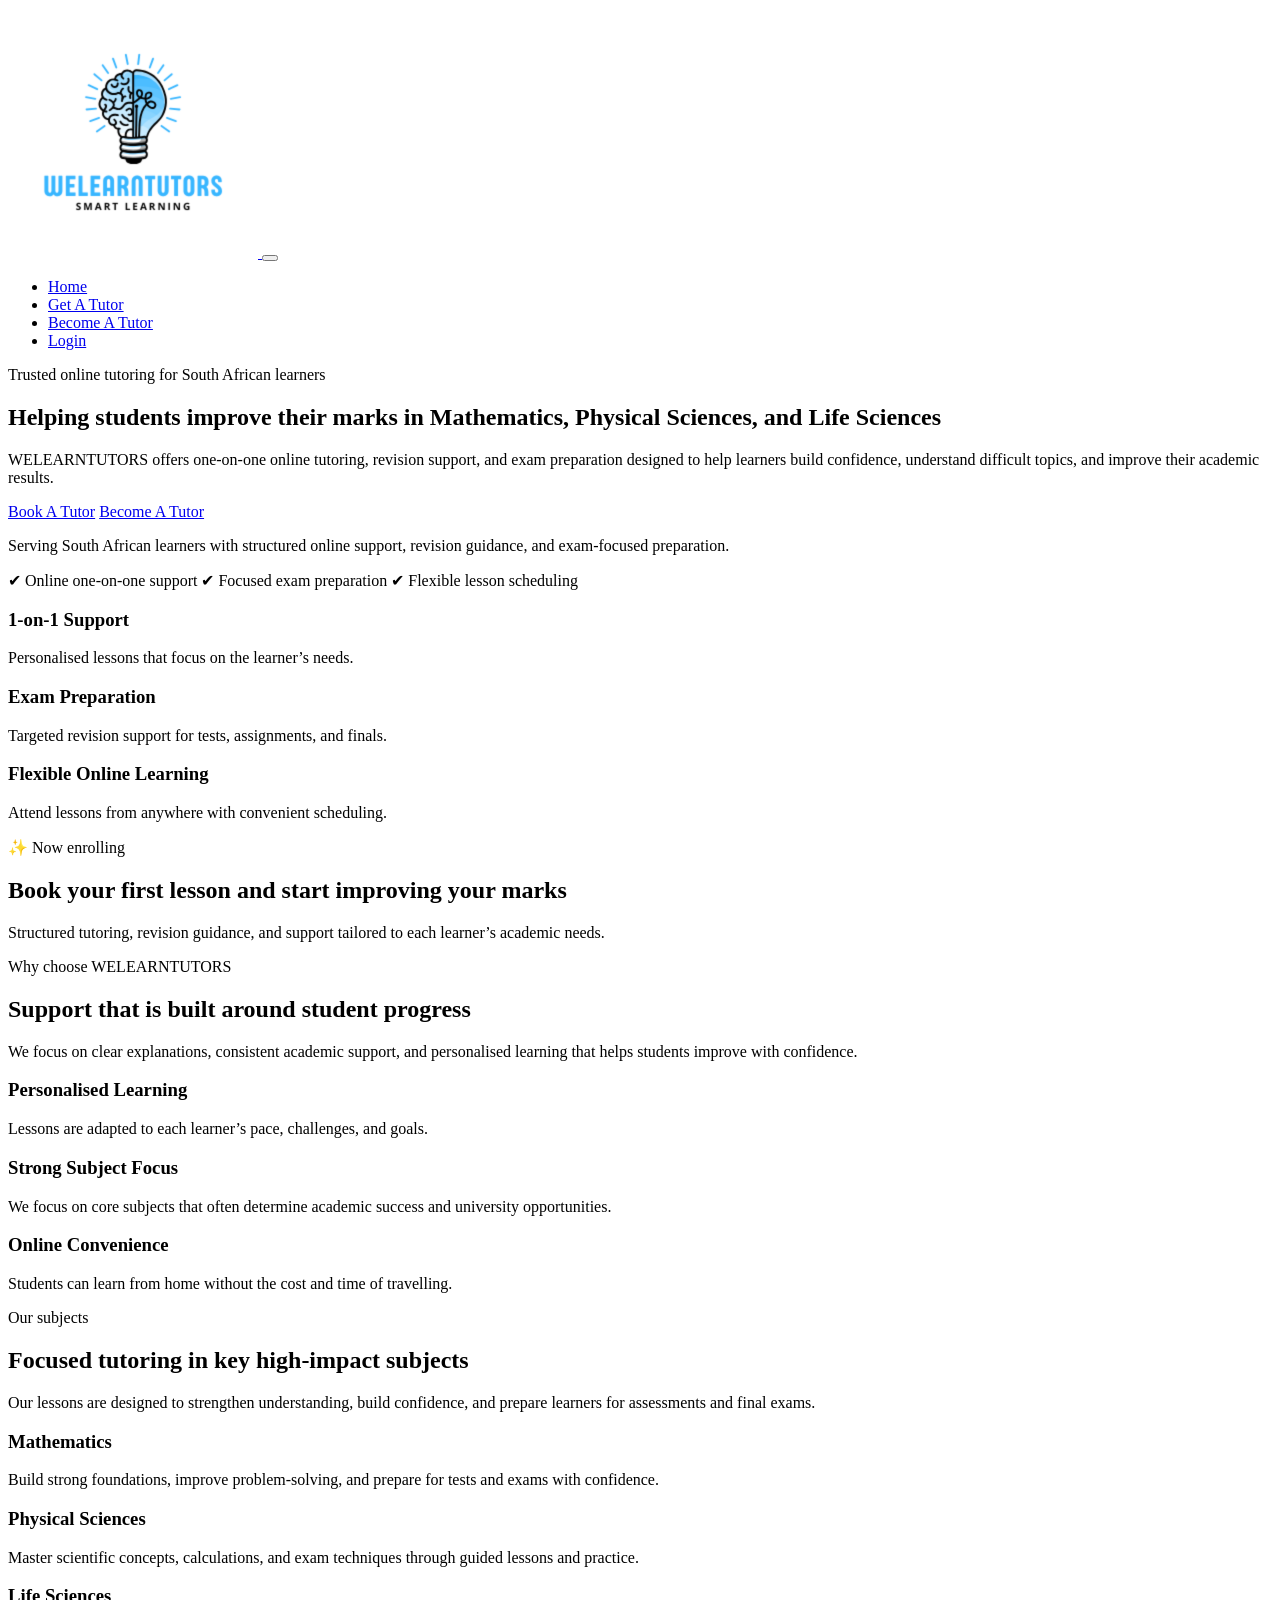
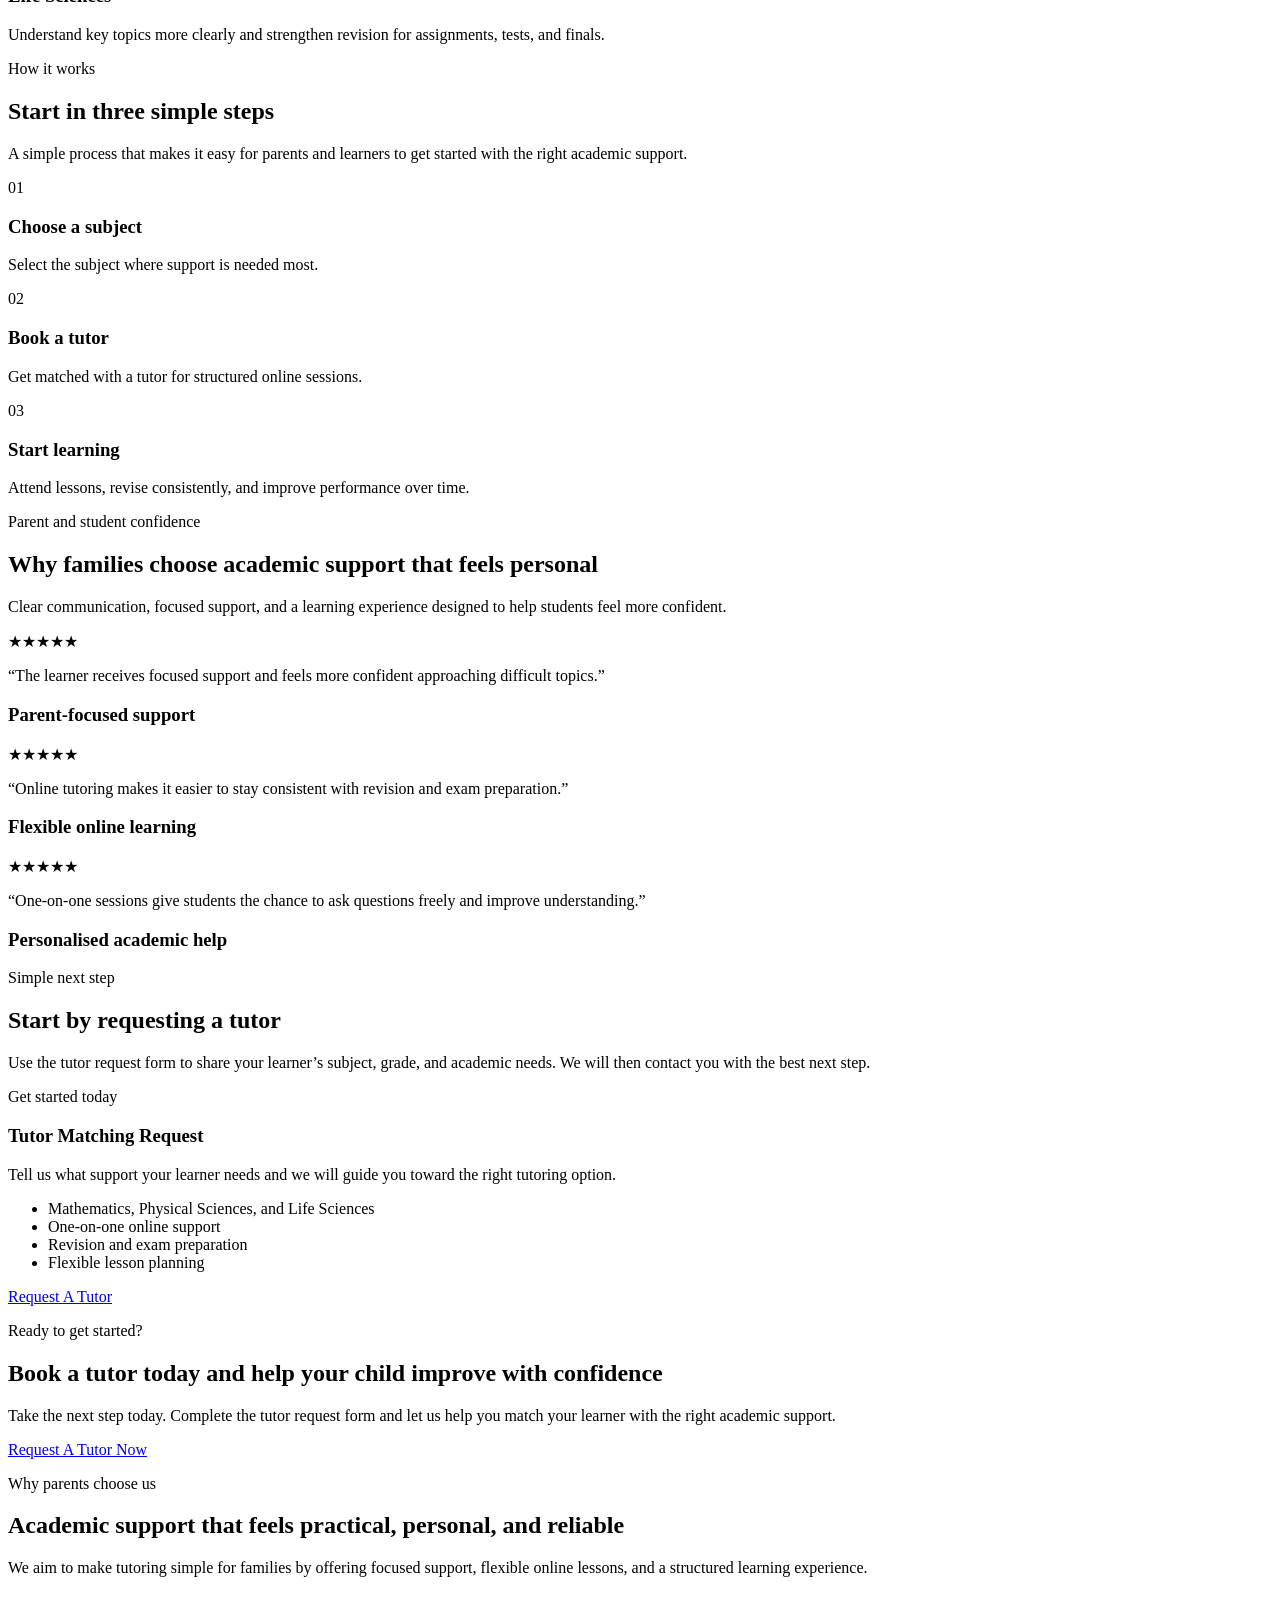
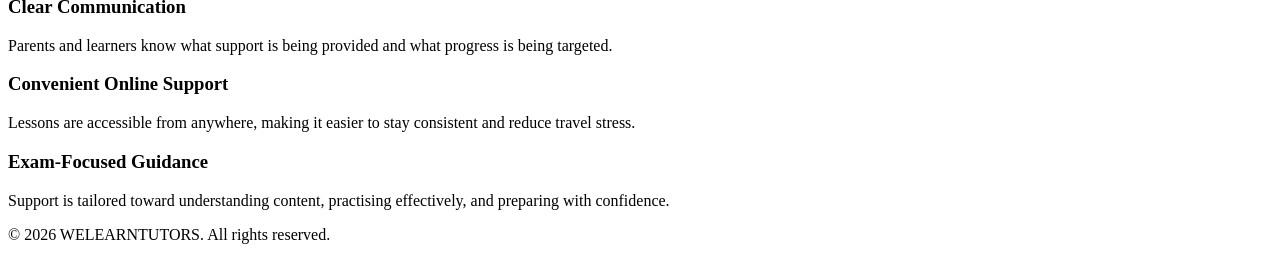
==== commit 65f8badb: "Update index.html" ====
--- a/index.html
+++ b/index.html
@@ -5,7 +5,7 @@
     <meta name="viewport" content="width=device-width, initial-scale=1.0">
     <meta name="description" content="WELEARNTUTORS offers trusted online tutoring in Mathematics, Physical Sciences, and Life Sciences for South African learners.">
     <title>WELEARNTUTORS</title>
-    <link rel="stylesheet" href="/css/main.css">
+    <link rel="stylesheet" href="/welearntutors/css/main.css">
 </head>
 <body>
 
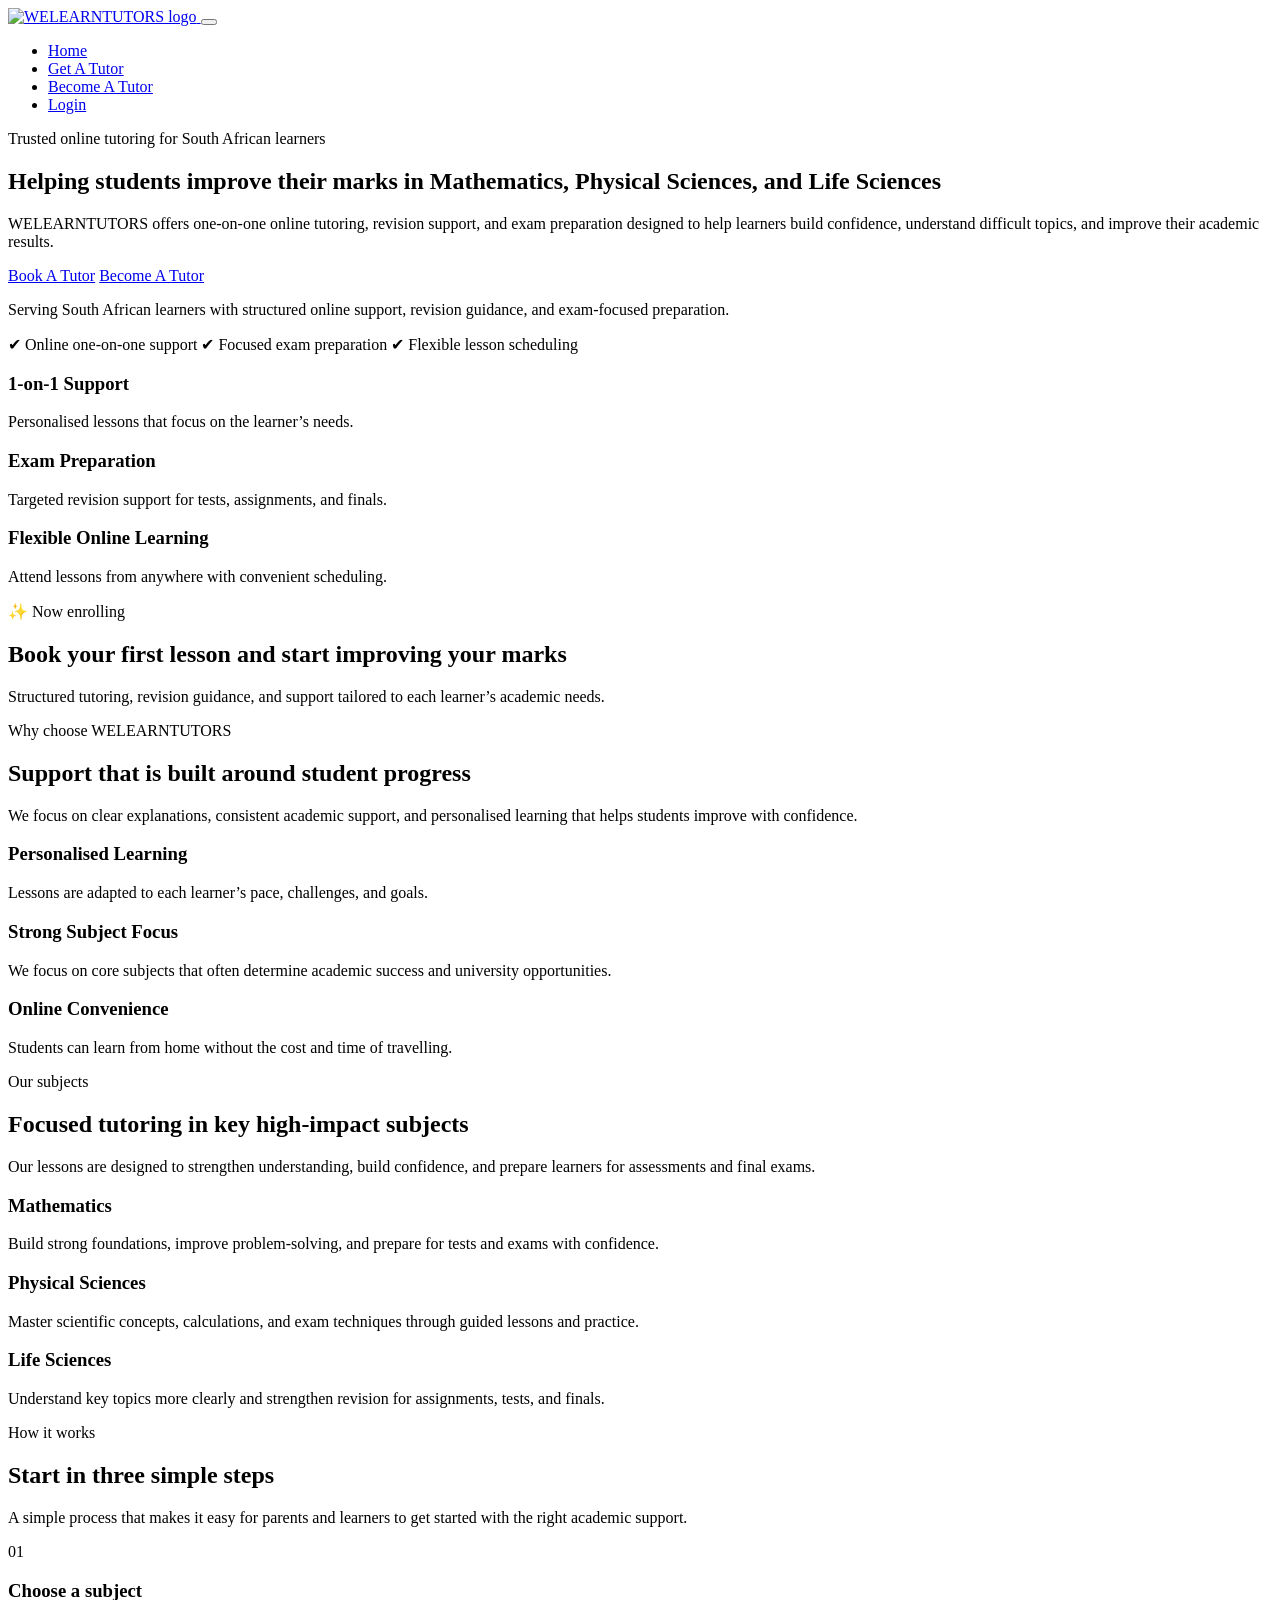
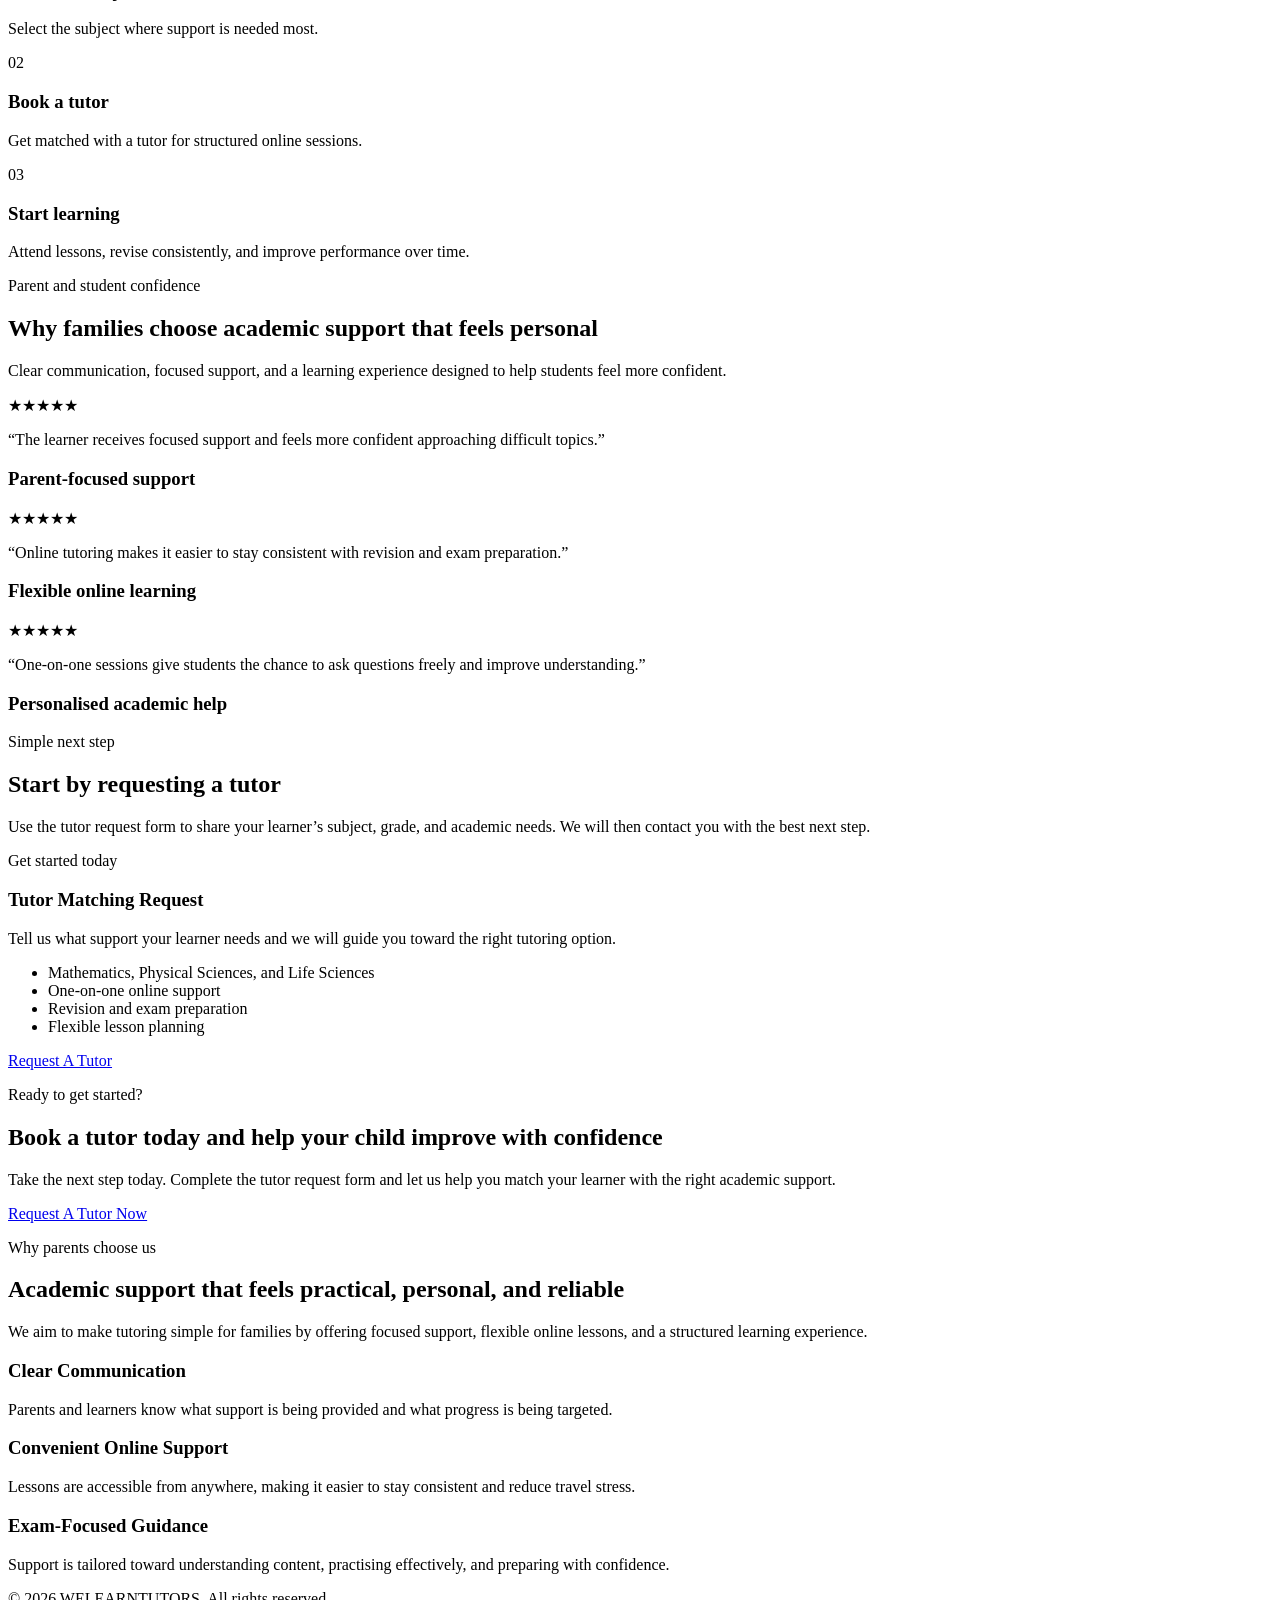
==== commit ca6defa5: "Update index.html" ====
--- a/index.html
+++ b/index.html
@@ -14,7 +14,7 @@
     <header>
         <nav class="nav premium-nav" aria-label="Main navigation">
             <a href="index.html" class="logo">
-                <img src="/images/Untitled design.png" alt="WELEARNTUTORS logo">
+                <img src="/welearntutors/images/Untitled design.png" alt="WELEARNTUTORS logo">
             </a>
 
             <button class="hamburger" id="hamburger" aria-label="Open menu">
@@ -258,6 +258,6 @@
         <p>&copy; 2026 WELEARNTUTORS. All rights reserved.</p>
     </footer>
 
-    <script src="/js/script.js"></script>
+    <script src="/welearntutors/js/script.js"></script>
 </body>
 </html>
